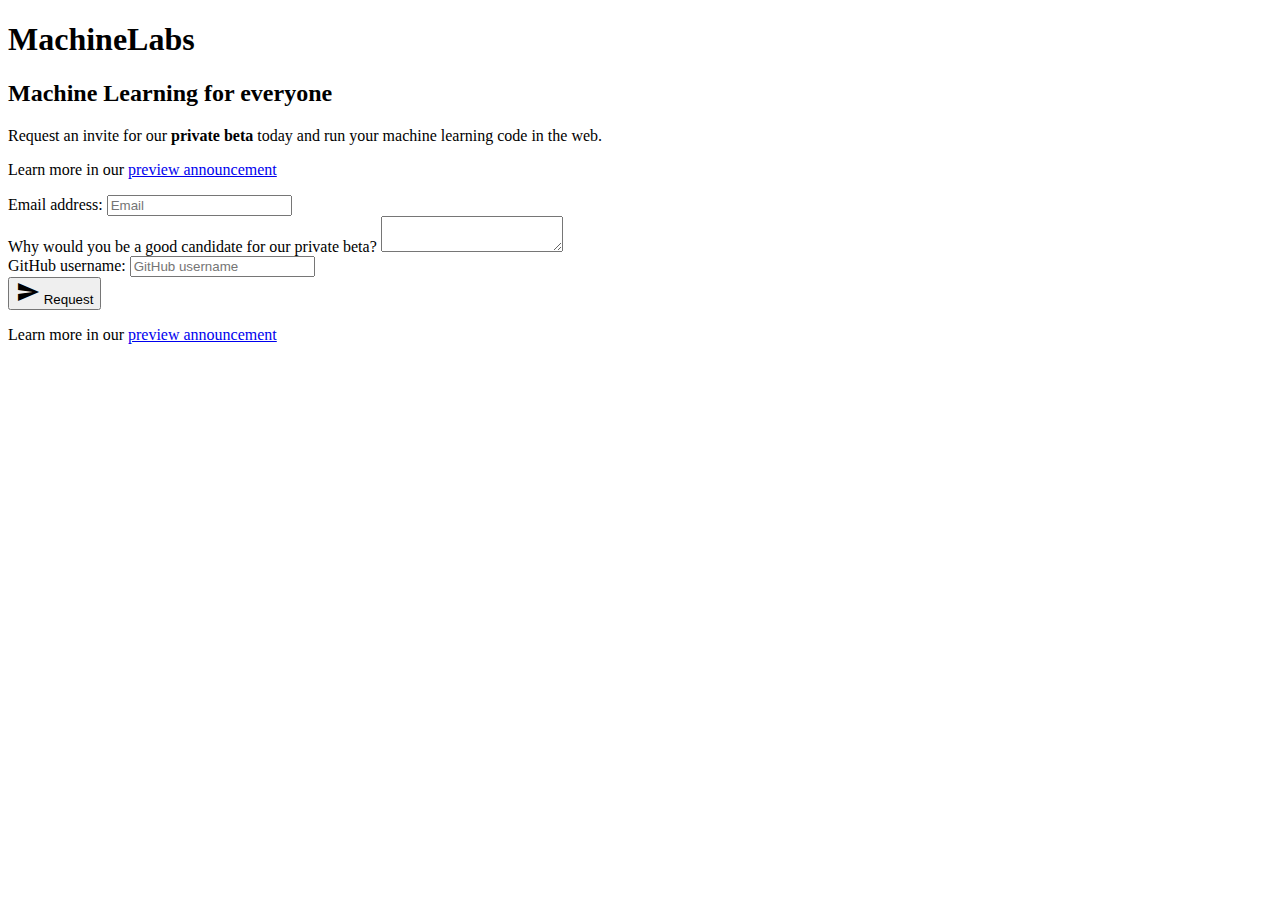
==== app/index.html @ 74d451e8 "make it more awesome" ====
<!doctype html>
<html lang="en">
  <head>
    <meta charset="utf-8">
    <meta http-equiv="X-UA-Compatible" content="IE=edge">
    <meta name="description" content="">
    <meta name="viewport" content="width=device-width, initial-scale=1.0">
    <title>MachineLabs - Machine Learning for everyone - Sign up now!</title>

    <!-- Disable tap highlight on IE -->
    <meta name="msapplication-tap-highlight" content="no">

    <!-- Web Application Manifest -->
    <link rel="manifest" href="manifest.json">

    <link rel="mask-icon" href="/safari-pinned-tab.svg" color="#5bbad5">
    <!-- Add to homescreen for Chrome on Android -->
    <meta name="mobile-web-app-capable" content="yes">
    <meta name="application-name" content="Web Starter Kit">
    <link rel="icon" type="image/png" sizes="32x32" href="images/touch/favicon-32x32.png">
    <link rel="icon" type="image/png" sizes="16x16" href="images/touch/favicon-16x16.png">
    <link rel="icon" sizes="192x192" href="images/touch/chrome-touch-icon-192x192.png">

    <!-- Add to homescreen for Safari on iOS -->
    <meta name="apple-mobile-web-app-capable" content="yes">
    <meta name="apple-mobile-web-app-status-bar-style" content="black">
    <meta name="apple-mobile-web-app-title" content="Web Starter Kit">
    <link rel="apple-touch-icon" href="images/touch/apple-touch-icon.png">

    <!-- Tile icon for Win8 (144x144 + tile color) -->
    <meta name="msapplication-TileImage" content="images/touch/ms-touch-icon-144x144-precomposed.png">
    <meta name="msapplication-TileColor" content="#2F3BA2">

    <!-- Color the status bar on mobile devices -->
    <meta name="theme-color" content="#2F3BA2">

    <!-- SEO: If your mobile URL is different from the desktop URL, add a canonical link to the desktop page https://developers.google.com/webmasters/smartphone-sites/feature-phones -->
    <!--
    <link rel="canonical" href="http://www.example.com/">
    -->

    <link rel="stylesheet" href="https://fonts.googleapis.com/icon?family=Material+Icons">
    <link href="https://fonts.googleapis.com/css?family=Roboto:300,400,500,700" rel="stylesheet">

    <link rel="stylesheet" href="styles/main.css">
  </head>
  <body>

    <div class="flex-container">
      <div class="wrapper">
        <div class="layout">
          <div class="column">
            <hgroup>
              <h1 class="logo">Machine<span>Labs</span></h1>
              <h2 class="tagline">Machine Learning for everyone</h3>
            </hgroup>
            <p class="intro">Request an invite for our <strong>private beta</strong> today <span>and run your machine learning code in the web.</span></p>
            <p class="outro">Learn more in our <a href="#" title="MachineLabs preview announcement">preview announcement</a></p>
          </div>
          <div class="column">
            <div class="form-wrapper">
              <form action="//machinelabs.us15.list-manage.com/subscribe/post?u=920e2070ef522c55733bd242f&amp;id=a132abb041" method="post" id="mc-embedded-subscribe-form" name="mc-embedded-subscribe-form" target="_blank" novalidate="">
                <div>
                  <label for="mce-EMAIL" class="required">Email address:</label>
                  <input type="email" value="" name="EMAIL" placeholder="Email" required="" class="email-input">
                </div>
                <div>
                  <label for="MERGE1" class="required">Why would you be a good candidate for our private beta?</label>
                  <textarea name="MERGE1" id="MERGE1" class="full-text"></textarea>
                </div>
                <div>
                  <label for="MERGE3">GitHub username:</label>
                  <input type="text" placeholder="GitHub username" name="MERGE3" id="MERGE3">
                </div>
                <div style="position: absolute; left: -5000px;" aria-hidden="true"><input type="text" name="b_920e2070ef522c55733bd242f_a132abb041" tabindex="-1" value=""></div>
                <div>
                  <button type="submit" name="subscribe" class="submit-btn"><i class="material-icons">send</i> <span>Request</span></button>
                </div>
              </form>
            </div>
          </div>
        </div>
        <p class="outro">Learn more in our <a href="#" title="MachineLabs preview announcement">preview announcement</a></p>
      </div>
    </div>

    <!-- build:js scripts/main.min.js -->
    <script src="scripts/main.js"></script>
    <!-- endbuild -->

    <!-- Google Analytics: change UA-XXXXX-X to be your site's ID -->
    <script>
      (function(i,s,o,g,r,a,m){i['GoogleAnalyticsObject']=r;i[r]=i[r]||function(){
      (i[r].q=i[r].q||[]).push(arguments)},i[r].l=1*new Date();a=s.createElement(o),
      m=s.getElementsByTagName(o)[0];a.async=1;a.src=g;m.parentNode.insertBefore(a,m)
      })(window,document,'script','//www.google-analytics.com/analytics.js','ga');
      ga('create', 'UA-98016628-1', 'auto');
      ga('send', 'pageview');
    </script>
    <!-- Built with love using Web Starter Kit -->
  </body>
</html>
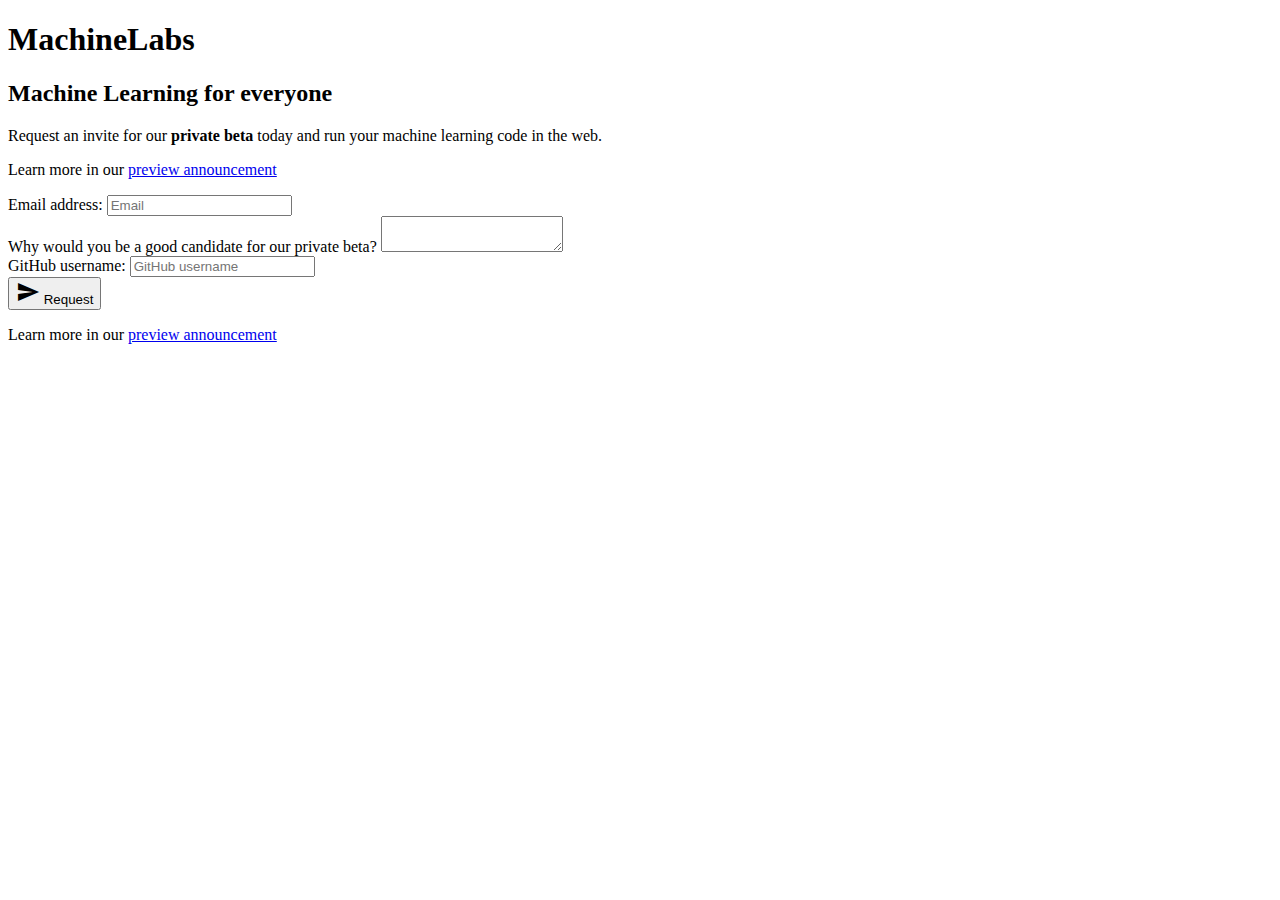
==== commit 7142711c: "chore: link to blog post, some styling" ====
--- a/app/index.html
+++ b/app/index.html
@@ -55,7 +55,7 @@
               <h2 class="tagline">Machine Learning for everyone</h3>
             </hgroup>
             <p class="intro">Request an invite for our <strong>private beta</strong> today <span>and run your machine learning code in the web.</span></p>
-            <p class="outro">Learn more in our <a href="#" title="MachineLabs preview announcement">preview announcement</a></p>
+            <p class="outro">Learn more in our <a href="http://blog.machinelabs.ai/2017/05/08/introducing-machinelabs/" title="MachineLabs preview announcement">preview announcement</a></p>
           </div>
           <div class="column">
             <div class="form-wrapper">
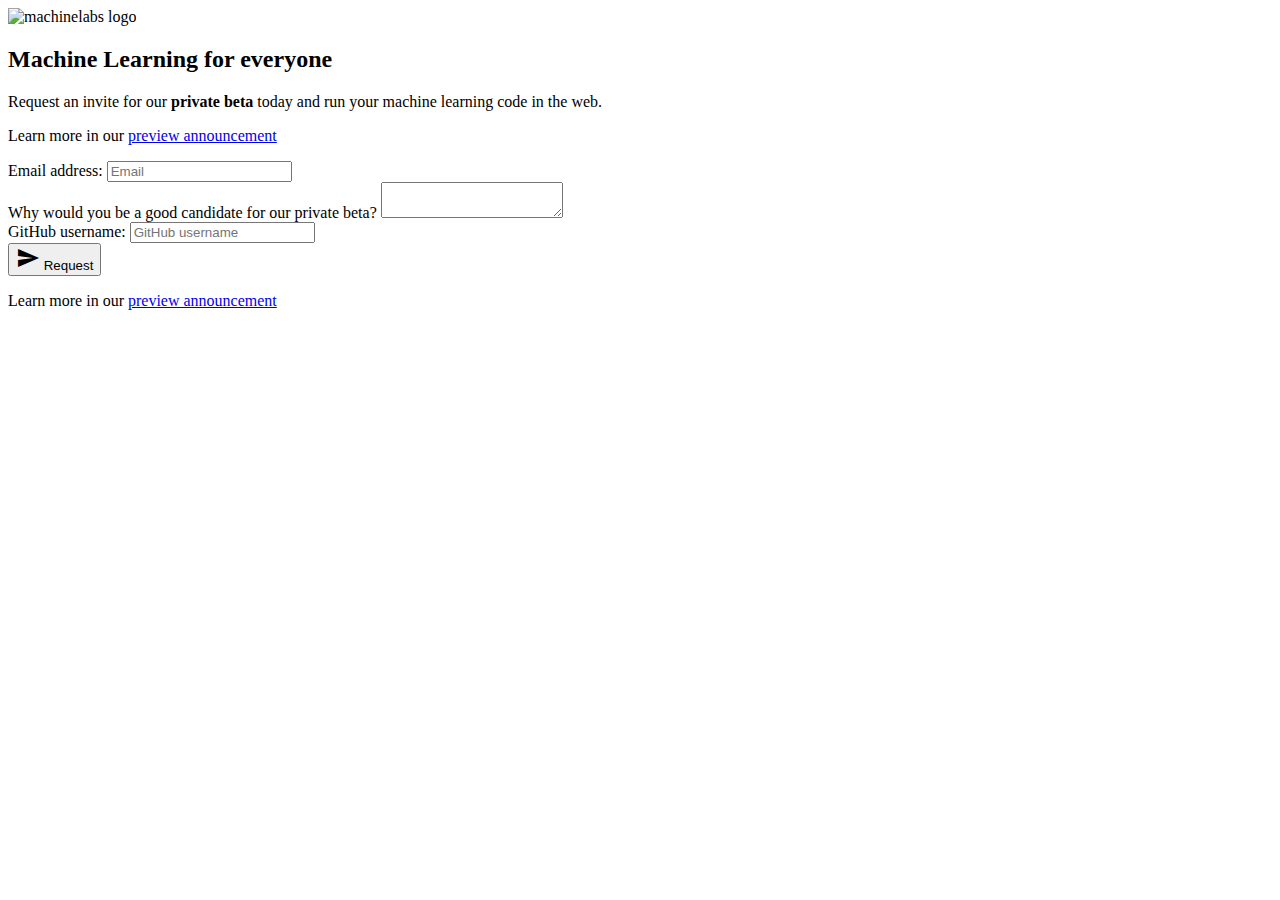
==== commit 4f457ee6: "feat: add new logo" ====
--- a/app/index.html
+++ b/app/index.html
@@ -51,11 +51,12 @@
         <div class="layout">
           <div class="column">
             <hgroup>
-              <h1 class="logo">Machine<span>Labs</span></h1>
+              <img class="logo" src="/images/machinelabs_logo_white.svg" alt="machinelabs logo">
+              <!-- <h1 class="logo">Machine<span>Labs</span></h1> -->
               <h2 class="tagline">Machine Learning for everyone</h3>
             </hgroup>
             <p class="intro">Request an invite for our <strong>private beta</strong> today <span>and run your machine learning code in the web.</span></p>
-            <p class="outro">Learn more in our <a href="http://blog.machinelabs.ai/2017/05/08/introducing-machinelabs/" title="MachineLabs preview announcement">preview announcement</a></p>
+            <p class="outro">Learn more in our <a href="https://blog.machinelabs.ai/2017/05/11/introducing-machinelabs/" title="MachineLabs preview announcement">preview announcement</a></p>
           </div>
           <div class="column">
             <div class="form-wrapper">
@@ -80,7 +81,7 @@
             </div>
           </div>
         </div>
-        <p class="outro">Learn more in our <a href="#" title="MachineLabs preview announcement">preview announcement</a></p>
+        <p class="outro">Learn more in our <a href="https://blog.machinelabs.ai/2017/05/11/introducing-machinelabs/" title="MachineLabs preview announcement">preview announcement</a></p>
       </div>
     </div>
 
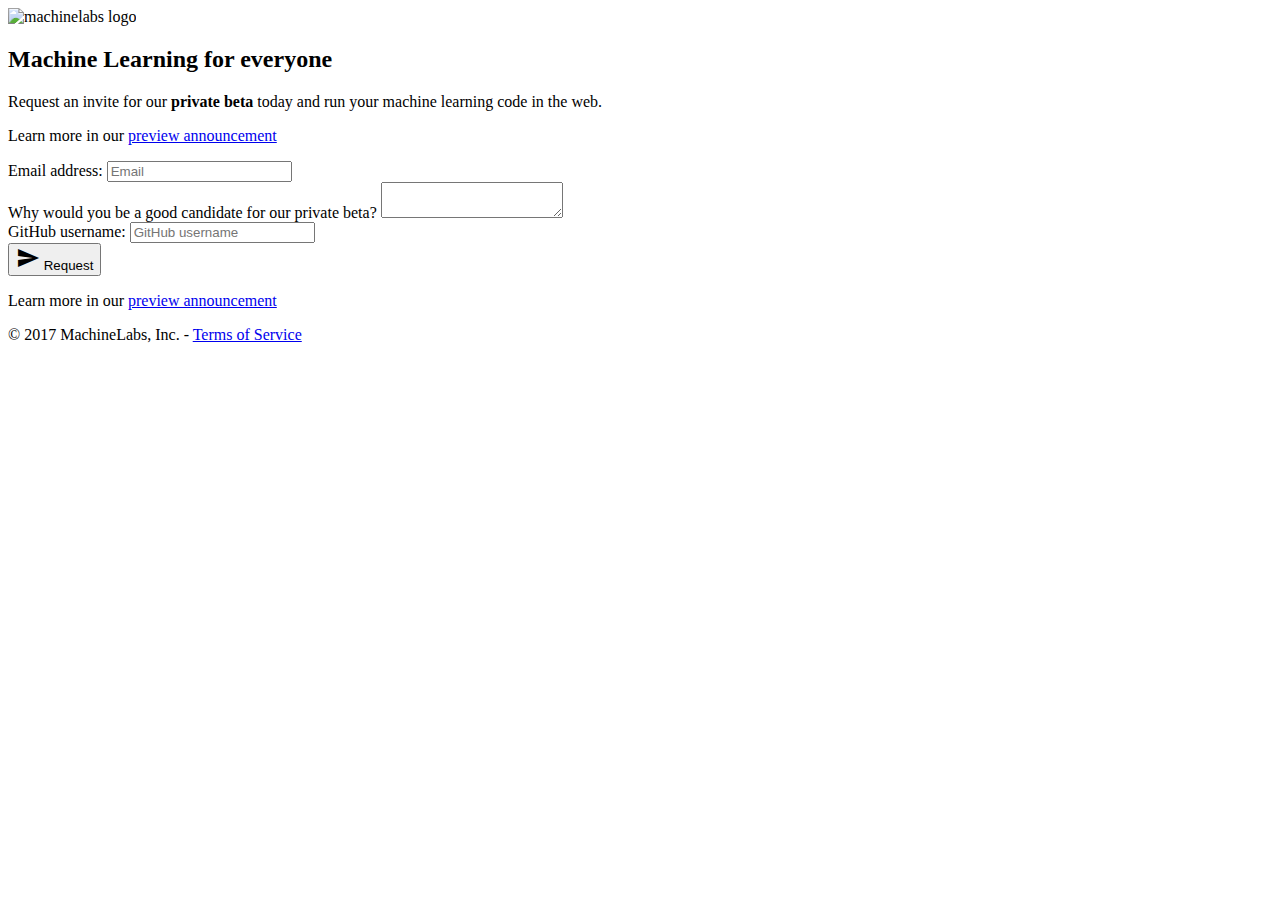
==== commit 0b77b3c5: "chore: add tos" ====
--- a/app/index.html
+++ b/app/index.html
@@ -3,35 +3,28 @@
   <head>
     <meta charset="utf-8">
     <meta http-equiv="X-UA-Compatible" content="IE=edge">
-    <meta name="description" content="">
+    <meta name="description" content="We make Machine Learning explore, sharable and accessible to everyone">
     <meta name="viewport" content="width=device-width, initial-scale=1.0">
     <title>MachineLabs - Machine Learning for everyone - Sign up now!</title>
 
     <!-- Disable tap highlight on IE -->
     <meta name="msapplication-tap-highlight" content="no">
 
-    <!-- Web Application Manifest -->
-    <link rel="manifest" href="manifest.json">
-
     <link rel="mask-icon" href="/safari-pinned-tab.svg" color="#5bbad5">
     <!-- Add to homescreen for Chrome on Android -->
     <meta name="mobile-web-app-capable" content="yes">
-    <meta name="application-name" content="Web Starter Kit">
-    <link rel="icon" type="image/png" sizes="32x32" href="images/touch/favicon-32x32.png">
-    <link rel="icon" type="image/png" sizes="16x16" href="images/touch/favicon-16x16.png">
-    <link rel="icon" sizes="192x192" href="images/touch/chrome-touch-icon-192x192.png">
-
-    <!-- Add to homescreen for Safari on iOS -->
-    <meta name="apple-mobile-web-app-capable" content="yes">
-    <meta name="apple-mobile-web-app-status-bar-style" content="black">
-    <meta name="apple-mobile-web-app-title" content="Web Starter Kit">
-    <link rel="apple-touch-icon" href="images/touch/apple-touch-icon.png">
+    <meta name="application-name" content="MachineLabs">
 
     <!-- Tile icon for Win8 (144x144 + tile color) -->
     <meta name="msapplication-TileImage" content="images/touch/ms-touch-icon-144x144-precomposed.png">
     <meta name="msapplication-TileColor" content="#2F3BA2">
 
     <!-- Color the status bar on mobile devices -->
+    <link rel="apple-touch-icon" sizes="180x180" href="/apple-touch-icon.png">
+    <link rel="icon" type="image/png" sizes="32x32" href="/favicon-32x32.png">
+    <link rel="icon" type="image/png" sizes="16x16" href="/favicon-16x16.png">
+    <link rel="manifest" href="/manifest.json">
+    <link rel="mask-icon" href="/safari-pinned-tab.svg" color="#5bbad5">
     <meta name="theme-color" content="#2F3BA2">
 
     <!-- SEO: If your mobile URL is different from the desktop URL, add a canonical link to the desktop page https://developers.google.com/webmasters/smartphone-sites/feature-phones -->
@@ -44,8 +37,7 @@
 
     <link rel="stylesheet" href="styles/main.css">
   </head>
-  <body>
-
+  <body class="screen-cut-background">
     <div class="flex-container">
       <div class="wrapper">
         <div class="layout">
@@ -82,9 +74,9 @@
           </div>
         </div>
         <p class="outro">Learn more in our <a href="https://blog.machinelabs.ai/2017/05/11/introducing-machinelabs/" title="MachineLabs preview announcement">preview announcement</a></p>
+        <p class="copyright">&copy; 2017 MachineLabs, Inc. - <a href="/terms-of-service.html" title="Terms of Service">Terms of Service</a></p>
       </div>
     </div>
-
     <!-- build:js scripts/main.min.js -->
     <script src="scripts/main.js"></script>
     <!-- endbuild -->
